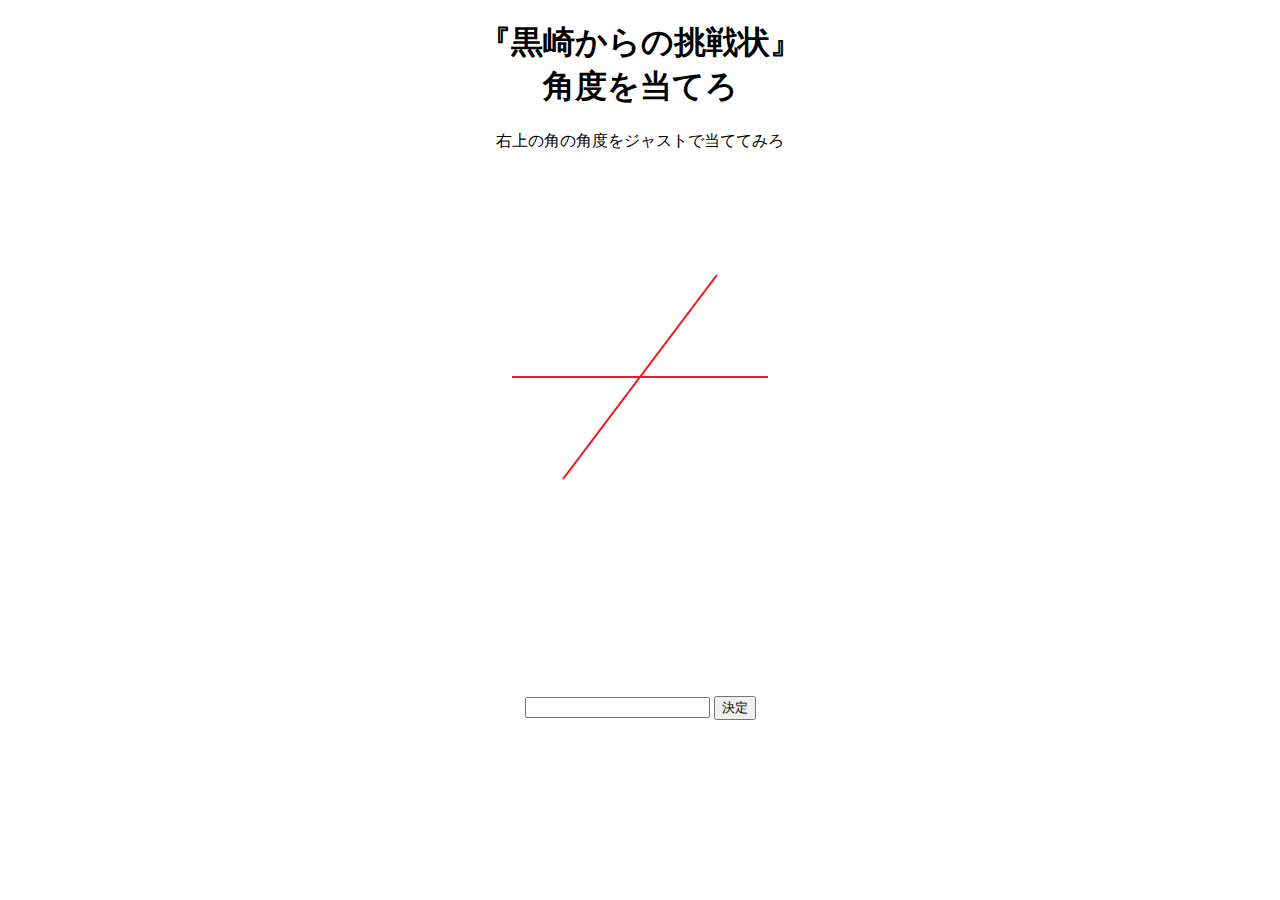
==== index.html @ 80041451 "Update index.html" ====
<!DOCTYPE html>
<html lang="jp">
<head>
    <meta charset="UTF-8">
    <meta http-equiv="X-UA-Compatible" content="IE=edge">
    <meta name="viewport" content="width=device-width, initial-scale=1.0, maximum-scale=1.0, minimum-scale=1.0">
    <title>角度当て</title>
    <link rel="stylesheet" href="style.css">

</head>
<body>
    
    <h1 class="title">『黒崎からの挑戦状』<br>角度を当てろ</h1>
    <p class="setsumei">右上の角の角度をジャストで当ててみろ</p>

    <div class="parent">
        <img src="RedLine.png" id="li" class="line">
        <img src="RedLine.png" class="horizontal">
    
    </div>

    <div class="fo">
        <input type="number" id="ans">
        <button type="button" onclick="answer()">決定</button>
    </div>
    

    <!-- <p id="angle"></p> -->
    <h2 id="hantei" style="text-align: center;"></h2>
    <p id="seikai" style="text-align: center;"></p>
    <script src="program.js"></script>
</body>
</html>
---- style.css ----
@media only screen and (max-device-width: 480px) {
    .line {
        display: table;
        width: 40%;
        height: 1px;
        transform:rotate(-20deg);
        margin-top: 10vw;
        position: absolute;
        left: 0;
        right: 0;
        margin: auto;
    }


    .horizontal{
        display: table;
        width: 40%;
        height: 1px;
        transform:rotate(0deg);
        margin-top: 10vw;
        position: absolute;
        left: 0;
        right: 0;
        margin: auto;
    }

    .parent {
        z-index: 1;
        margin-left: auto;
        margin-right: auto;
        padding-bottom: 8em;
    }

    h1.title{
        text-align: center;
        font-size: 2em;
        z-index: 1;
    }

    .fo{
        text-align: center;
    }
    p.setsumei{
        text-align: center;
        margin-bottom: 7em;
    }
}
@media only screen and (min-device-width: 480px) {
    .line {
        display: table;
        width: 20%;
        height: 2px;
        transform:rotate(-20deg);
        margin-top: 10vw;
        position: absolute;
        left: 0;
        right: 0;
        margin: auto;
    }


    .horizontal{
        display: table;
        width: 20%;
        height: 2px;
        transform:rotate(0deg);
        margin-top: 10vw;
        position: absolute;
        left: 0;
        right: 0;
        margin: auto;
    }

    .parent {
        z-index: 1;
        margin-left: auto;
        margin-right: auto;
        padding-bottom: 20em;
    }

    h1.title{
        text-align: center;
        font-size: 2em;
        z-index: 1;
    }

    .fo{
        text-align: center;
    }
    p.setsumei{
        text-align: center;
        margin-bottom: 14em;
    }
}
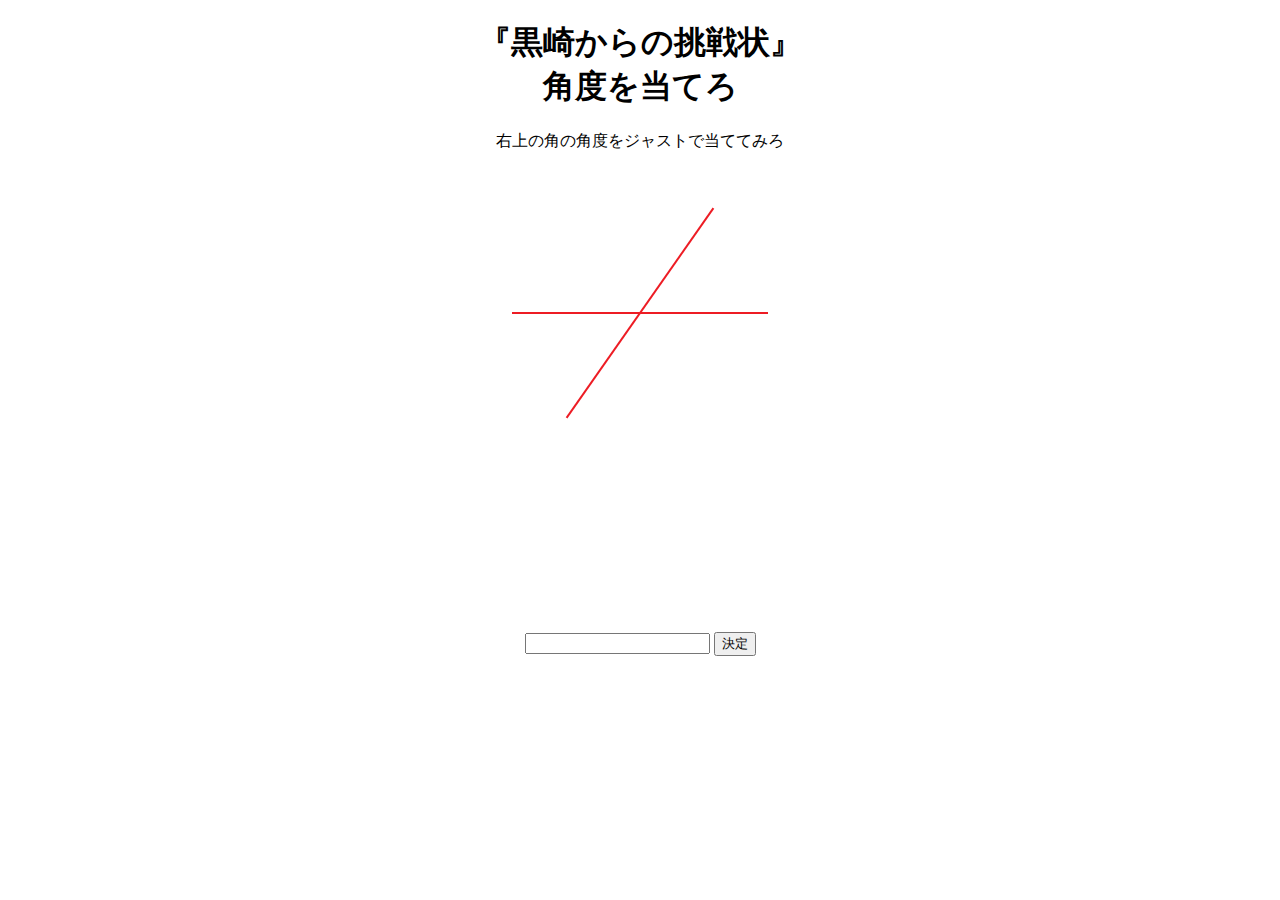
==== commit 657af436: "Update index.html" ====
--- a/index.html
+++ b/index.html
@@ -3,7 +3,7 @@
 <head>
     <meta charset="UTF-8">
     <meta http-equiv="X-UA-Compatible" content="IE=edge">
-    <meta name="viewport" content="width=device-width, initial-scale=1.0, maximum-scale=1.0, minimum-scale=1.0">
+    <meta name="viewport" content="width=device-width, initial-scale=1.0, maximum-scale=1.0, minimum-scale=1.0, user-scalable=yes">
     <title>角度当て</title>
     <link rel="stylesheet" href="style.css">
 
--- a/style.css
+++ b/style.css
@@ -89,6 +89,6 @@
     }
     p.setsumei{
         text-align: center;
-        margin-bottom: 14em;
+        margin-bottom: 10em;
     }
 }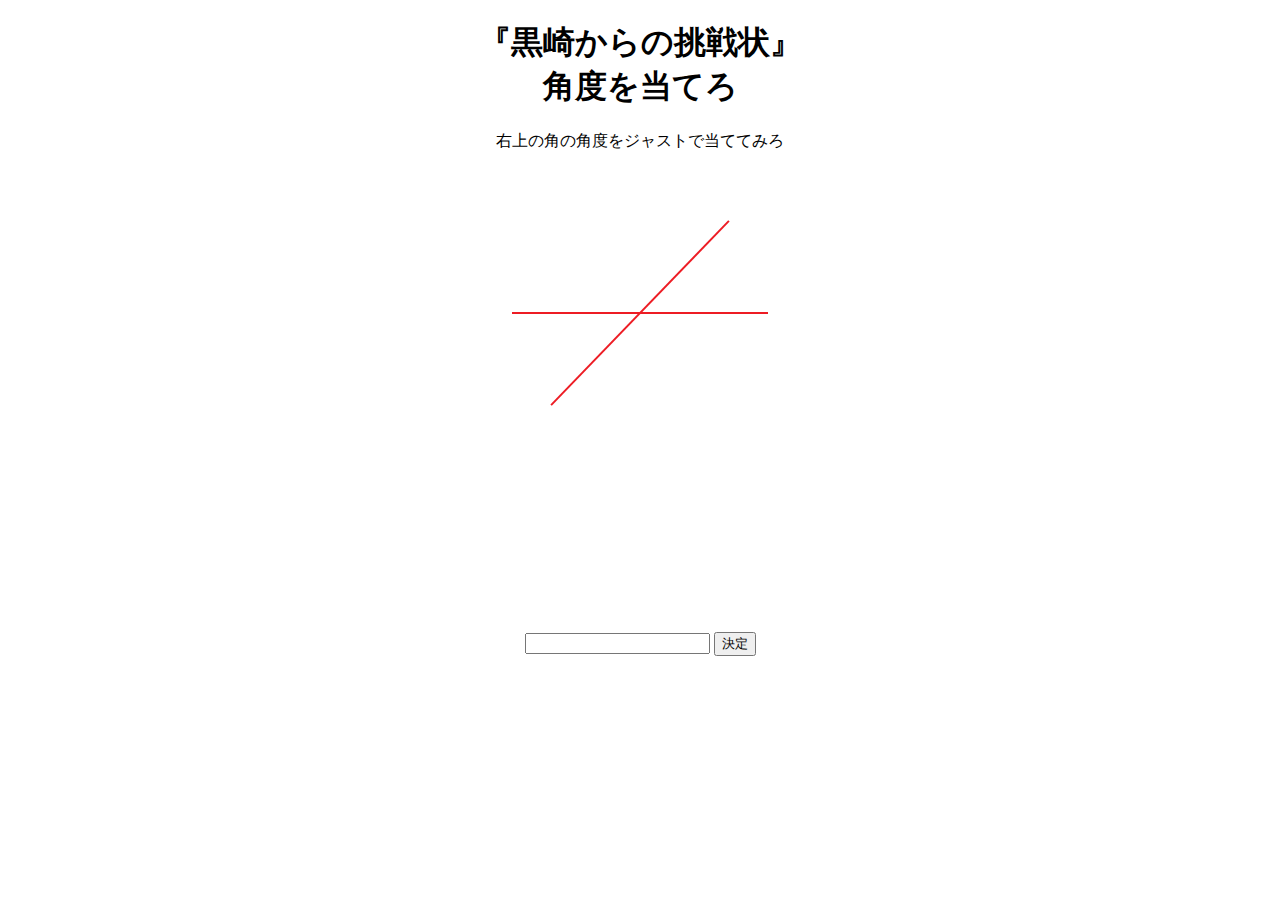
==== commit 7a8fe430: "Update index.html" ====
--- a/index.html
+++ b/index.html
@@ -3,7 +3,7 @@
 <head>
     <meta charset="UTF-8">
     <meta http-equiv="X-UA-Compatible" content="IE=edge">
-    <meta name="viewport" content="width=device-width, initial-scale=1.0, maximum-scale=1.0, minimum-scale=1.0, user-scalable=yes">
+    <meta name="viewport" content="width=device-width, initial-scale=1.0, user-scalable=yes">
     <title>角度当て</title>
     <link rel="stylesheet" href="style.css">
 
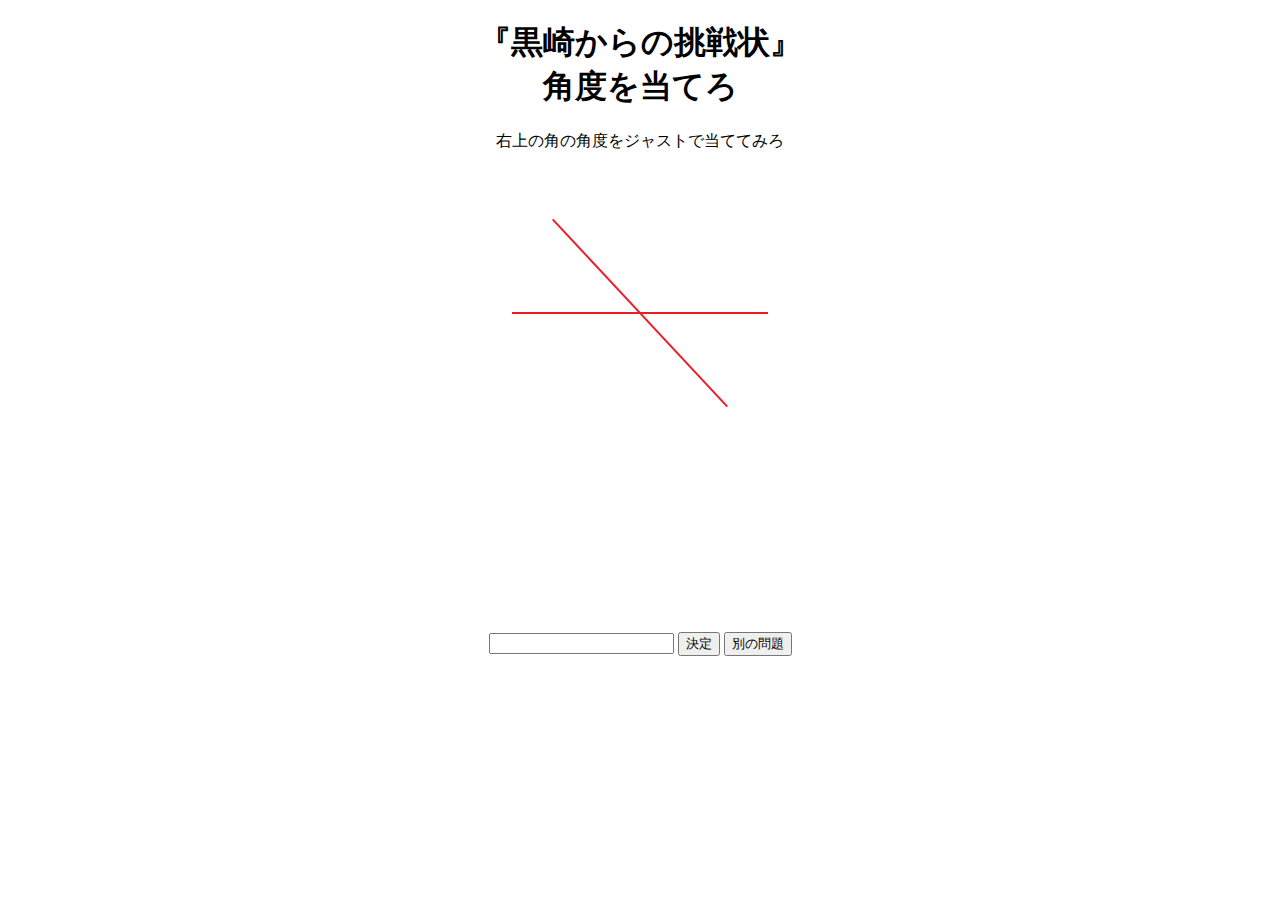
==== commit 76f148a0: "A" ====
--- a/index.html
+++ b/index.html
@@ -21,7 +21,8 @@
 
     <div class="fo">
         <input type="number" id="ans">
-        <button type="button" onclick="answer()">決定</button>
+        <button type="button" id="btn" onclick="answer()">決定</button>
+        <button type="button" id="re" onclick="reload()">別の問題</button>
     </div>
     
 
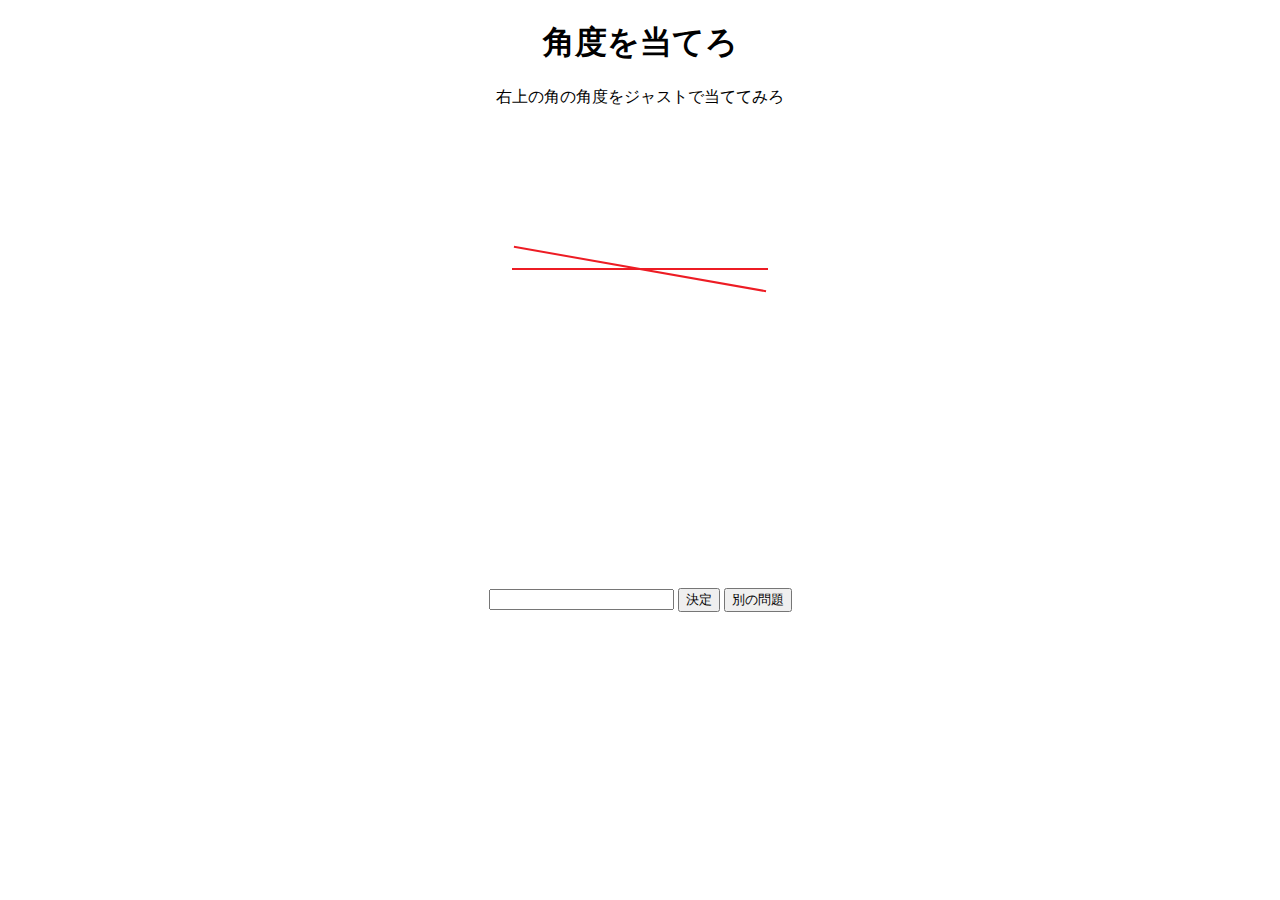
==== commit 7ecd04d0: "Update index.html" ====
--- a/index.html
+++ b/index.html
@@ -10,7 +10,7 @@
 </head>
 <body>
     
-    <h1 class="title">『黒崎からの挑戦状』<br>角度を当てろ</h1>
+    <h1 class="title">角度を当てろ</h1>
     <p class="setsumei">右上の角の角度をジャストで当ててみろ</p>
 
     <div class="parent">
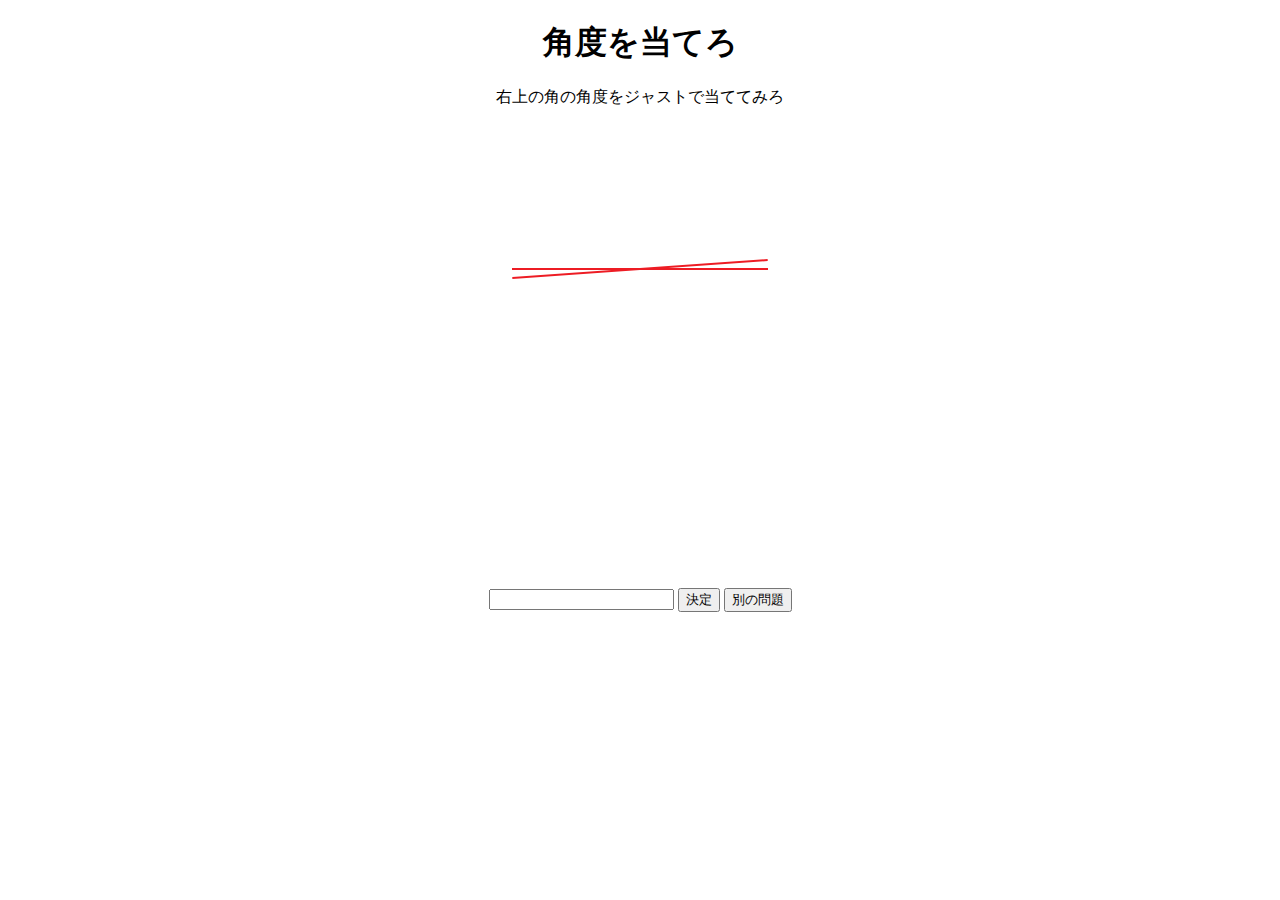
==== commit d0a7d457: "Final" ====
--- a/index.html
+++ b/index.html
@@ -30,5 +30,15 @@
     <h2 id="hantei" style="text-align: center;"></h2>
     <p id="seikai" style="text-align: center;"></p>
     <script src="program.js"></script>
+    
+    <!-- Global site tag (gtag.js) - Google Analytics -->
+    <script async src="https://www.googletagmanager.com/gtag/js?id=G-Z94E1RWZXY"></script>
+    <script>
+    window.dataLayer = window.dataLayer || [];
+    function gtag(){dataLayer.push(arguments);}
+    gtag('js', new Date());
+
+    gtag('config', 'G-Z94E1RWZXY');
+    </script>
 </body>
 </html>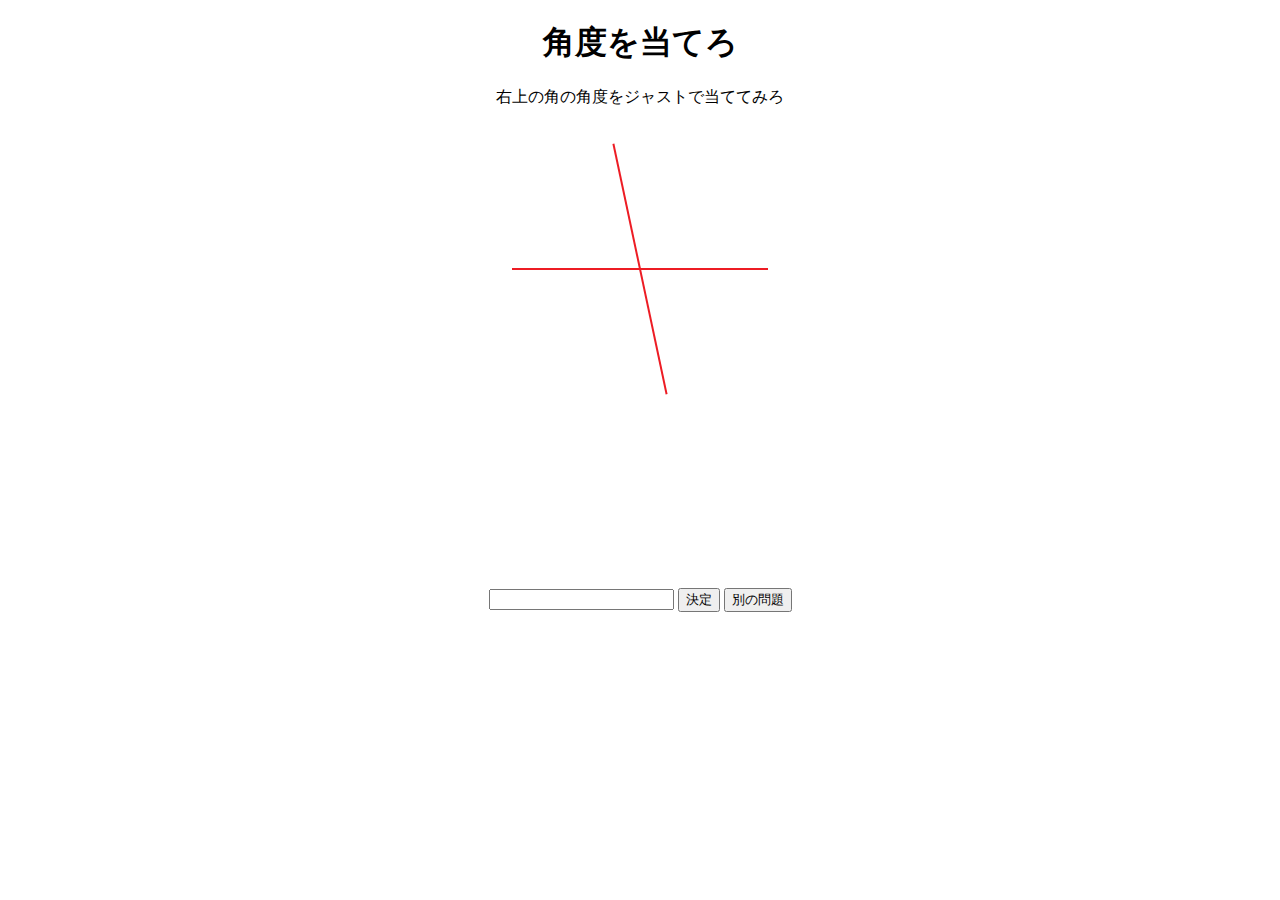
==== commit d2f5e4e3: "Final" ====
--- a/index.html
+++ b/index.html
@@ -40,5 +40,8 @@
 
     gtag('config', 'G-Z94E1RWZXY');
     </script>
+
+    <meta name="google-site-verification" content="zW1WNa1cuAoo6B81dCqEO1Cm1XvJmEuLare1_8kek7s" />
+
 </body>
 </html>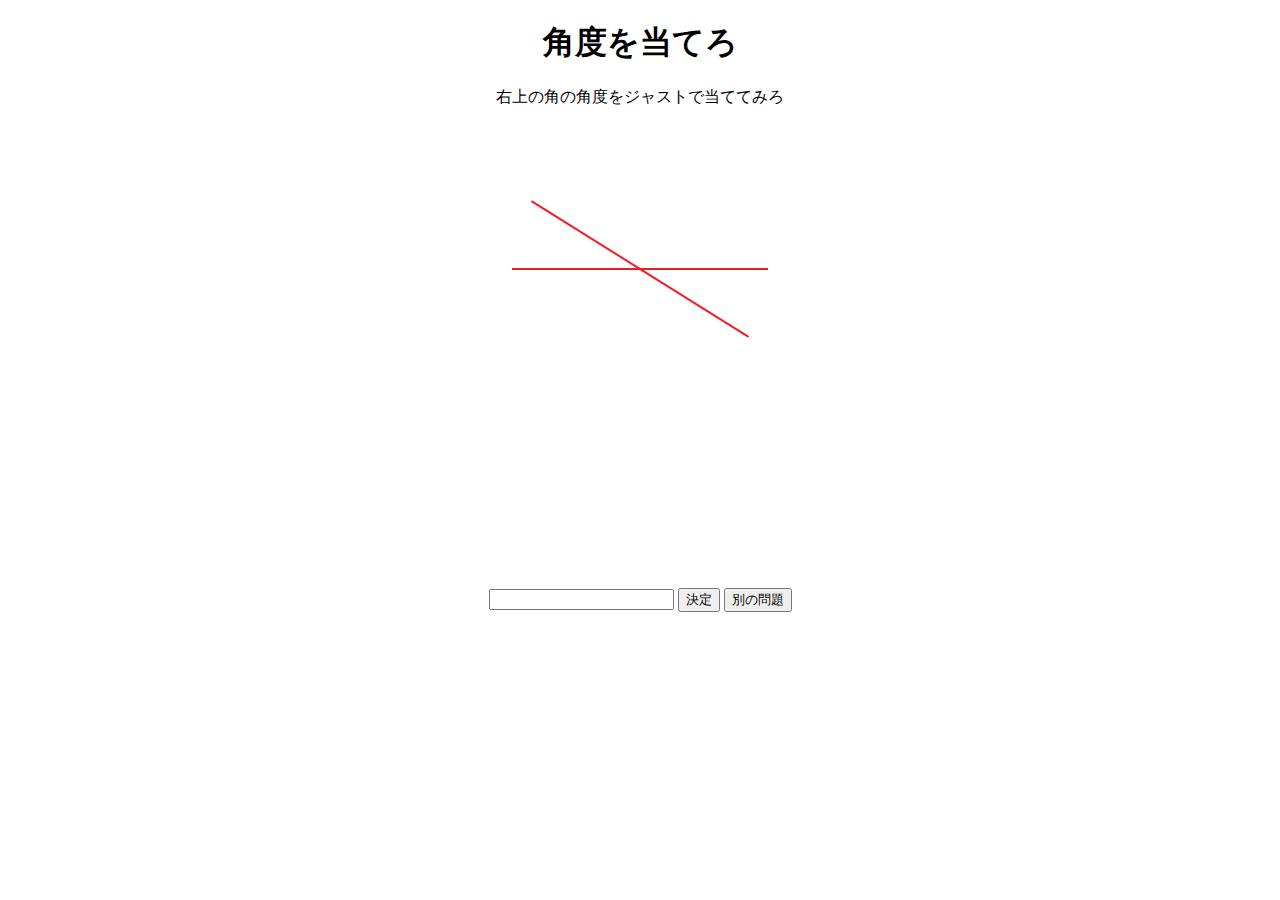
==== commit 2332cd4d: "Final" ====
--- a/index.html
+++ b/index.html
@@ -6,7 +6,8 @@
     <meta name="viewport" content="width=device-width, initial-scale=1.0, user-scalable=yes">
     <title>角度当て</title>
     <link rel="stylesheet" href="style.css">
-
+    
+    <meta name="google-site-verification" content="zW1WNa1cuAoo6B81dCqEO1Cm1XvJmEuLare1_8kek7s" />
 </head>
 <body>
     
@@ -41,7 +42,5 @@
     gtag('config', 'G-Z94E1RWZXY');
     </script>
 
-    <meta name="google-site-verification" content="zW1WNa1cuAoo6B81dCqEO1Cm1XvJmEuLare1_8kek7s" />
-
 </body>
 </html>